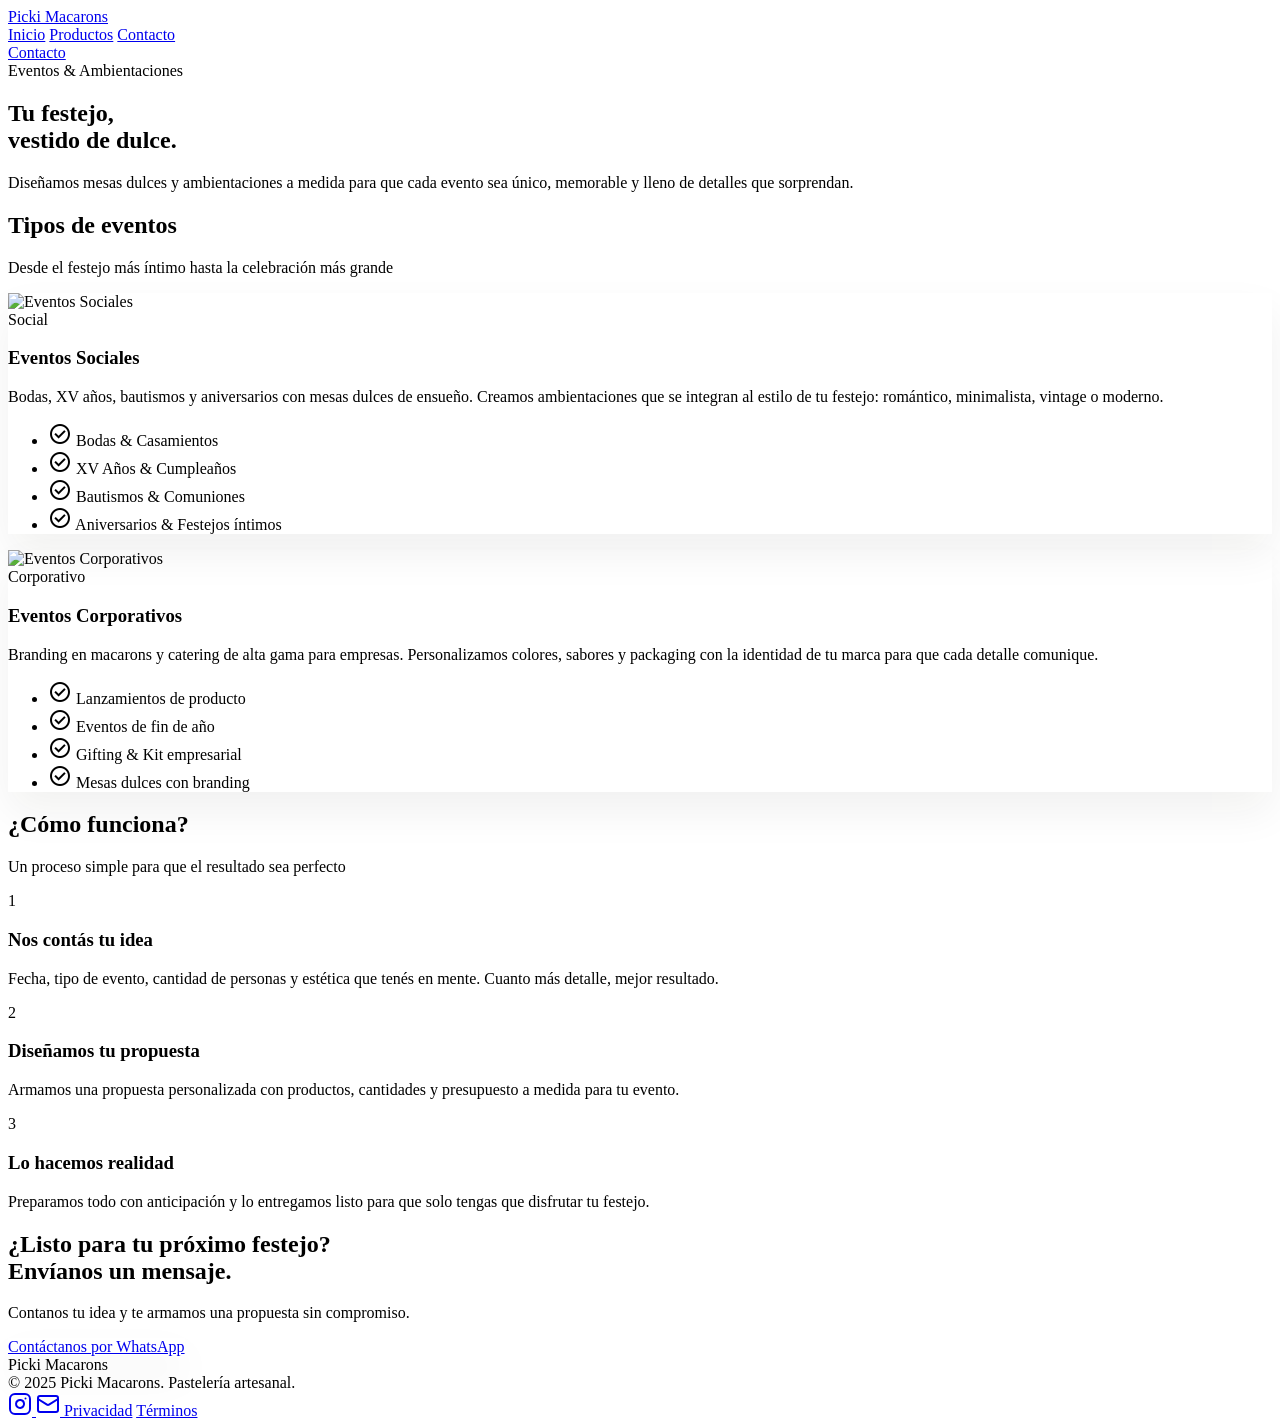
==== ambientaciones.html @ 470e5193 "feat: textos hero actualizados, nueva pagina ambientaciones y nosotros, acorden macarons cerrado por" ====
<!DOCTYPE html>
<html lang="es" class="scroll-smooth">

<head>
  <meta charset="utf-8" />
  <meta name="viewport" content="width=device-width, initial-scale=1.0" />
  <title>Ambientaciones — Picki Macarons</title>
  <meta name="description"
    content="Mesas dulces y ambientaciones artesanales para eventos sociales y corporativos. Bodas, XV años, bautismos y más con el toque Picki." />

  <!-- Tailwind CDN -->
  <script src="https://cdn.tailwindcss.com?plugins=forms,container-queries"></script>

  <!-- Google Fonts -->
  <link
    href="https://fonts.googleapis.com/css2?family=Newsreader:ital,opsz,wght@0,6..72,200..800;1,6..72,200..800&family=Plus+Jakarta+Sans:wght@200..800&display=swap"
    rel="stylesheet" />

  <!-- Material Symbols -->
  <link href="https://fonts.googleapis.com/css2?family=Material+Symbols+Outlined:wght,FILL@100..700,0..1&display=swap"
    rel="stylesheet" />

  <!-- Custom Styles -->
  <link rel="stylesheet" href="css/styles.css" />

  <!-- Tailwind Config -->
  <script>
    tailwind.config = {
      darkMode: "class",
      theme: {
        extend: {
          colors: {
            "outline-variant": "#d4c2c2",
            "on-secondary": "#ffffff",
            "tertiary": "#5f5e5e",
            "outline": "#827473",
            "primary": "#7b5455",
            "surface": "#fdf9f5",
            "on-surface": "#1c1c19",
            "surface-container": "#f1ede9",
            "surface-container-highest": "#e5e2de",
            "surface-bright": "#fdf9f5",
            "background": "#fdf9f5",
            "on-primary-container": "#734e4e",
            "on-secondary-container": "#576867",
            "secondary-container": "#d4e6e5",
            "surface-container-lowest": "#ffffff",
            "secondary": "#516161",
            "surface-container-low": "#f7f3ef",
            "surface-container-high": "#ebe7e4",
            "on-primary": "#ffffff",
            "primary-container": "#f4c2c2",
            "on-surface-variant": "#504444",
            "on-background": "#1c1c19",
            "tertiary-container": "#d0cece",
            "on-tertiary-container": "#585757",
          },
          fontFamily: {
            "headline": ["Newsreader", "serif"],
            "body": ["Plus Jakarta Sans", "sans-serif"],
            "label": ["Plus Jakarta Sans", "sans-serif"],
          },
          borderRadius: {
            "DEFAULT": "1rem",
            "lg": "2rem",
            "xl": "3rem",
            "full": "9999px",
          },
        },
      },
    };
  </script>
</head>

<body class="bg-surface font-body text-on-surface">

  <!-- ===== TOP NAVIGATION ===== -->
  <nav
    class="fixed top-0 w-full z-50 bg-[#fdf9f5]/80 backdrop-blur-md shadow-[0_20px_40px_rgba(28,28,25,0.06)] animate-header">
    <div class="flex justify-between items-center max-w-7xl mx-auto px-8 py-4">
      <a href="index.html"
        class="text-2xl font-bold font-headline text-primary tracking-tight cursor-pointer active:scale-95 duration-200">
        Picki Macarons
      </a>
      <div class="hidden md:flex gap-8 items-center">
        <a class="text-on-surface-variant hover:text-primary transition-colors font-headline italic text-lg hover:scale-105 transition-transform duration-300"
          href="index.html">Inicio</a>
        <a class="text-primary font-bold border-b-2 border-primary-container pb-1 font-headline italic text-lg hover:scale-105 transition-transform duration-300"
          href="index.html#productos">Productos</a>
        <a class="text-on-surface-variant hover:text-primary transition-colors font-headline italic text-lg hover:scale-105 transition-transform duration-300"
          href="index.html#contacto">Contacto</a>
      </div>
      <div class="flex items-center gap-4">
        <a href="https://wa.me/5491123486139" target="_blank" rel="noopener noreferrer"
          class="bg-primary text-on-primary px-6 py-2 rounded-full font-bold text-sm hover:scale-105 transition-transform duration-300 btn-animate">
          Contacto
        </a>
      </div>
    </div>
  </nav>

  <main class="pt-24">

    <!-- ===== HERO ===== -->
    <section class="relative px-8 py-20 lg:py-28 overflow-hidden bg-[#e8f3f1]">
      <div class="max-w-5xl mx-auto text-center animate-hero-text">
        <span
          class="inline-block px-4 py-1.5 mb-6 bg-primary-container text-on-primary-container rounded-full text-xs font-bold tracking-widest uppercase">Eventos
          &amp; Ambientaciones</span>
        <h1 class="font-headline italic text-5xl lg:text-7xl text-primary leading-[1.15] mb-8">
          Tu festejo,<br />vestido de dulce.
        </h1>
        <p class="text-on-surface-variant text-lg lg:text-xl max-w-2xl mx-auto leading-relaxed font-body">
          Diseñamos mesas dulces y ambientaciones a medida para que cada evento sea único, memorable y lleno de detalles que sorprendan.
        </p>
      </div>
    </section>

    <!-- ===== TIPOS DE EVENTOS ===== -->
    <section class="py-24 px-8">
      <div class="max-w-5xl mx-auto">
        <div class="text-center mb-16 animate-on-scroll">
          <h2 class="font-headline italic text-4xl lg:text-5xl text-primary mb-4">Tipos de eventos</h2>
          <p class="text-on-surface-variant font-body">Desde el festejo más íntimo hasta la celebración más grande</p>
        </div>

        <div class="grid grid-cols-1 md:grid-cols-2 gap-10">

          <!-- Eventos Sociales -->
          <div class="group bg-surface rounded-lg editorial-shadow overflow-hidden animate-on-scroll">
            <div class="relative aspect-video overflow-hidden">
              <img alt="Eventos Sociales" class="w-full h-full object-cover group-hover:scale-105 transition-transform duration-500" loading="lazy"
                src="https://lh3.googleusercontent.com/aida-public/[base64]" />
              <div class="absolute inset-0 bg-gradient-to-t from-primary/70 to-transparent"></div>
              <span class="absolute top-4 left-4 bg-primary-container text-on-primary-container text-xs font-bold tracking-widest uppercase px-3 py-1.5 rounded-full">Social</span>
            </div>
            <div class="p-8">
              <h3 class="font-headline italic text-2xl text-primary mb-3">Eventos Sociales</h3>
              <p class="text-on-surface-variant text-sm leading-relaxed mb-6">
                Bodas, XV años, bautismos y aniversarios con mesas dulces de ensueño. Creamos ambientaciones que se integran al estilo de tu festejo: romántico, minimalista, vintage o moderno.
              </p>
              <ul class="space-y-2 text-sm text-on-surface-variant">
                <li class="flex items-center gap-2"><span class="material-symbols-outlined text-primary text-base">check_circle</span> Bodas &amp; Casamientos</li>
                <li class="flex items-center gap-2"><span class="material-symbols-outlined text-primary text-base">check_circle</span> XV Años &amp; Cumpleaños</li>
                <li class="flex items-center gap-2"><span class="material-symbols-outlined text-primary text-base">check_circle</span> Bautismos &amp; Comuniones</li>
                <li class="flex items-center gap-2"><span class="material-symbols-outlined text-primary text-base">check_circle</span> Aniversarios &amp; Festejos íntimos</li>
              </ul>
            </div>
          </div>

          <!-- Eventos Corporativos -->
          <div class="group bg-surface rounded-lg editorial-shadow overflow-hidden animate-on-scroll delay-1">
            <div class="relative aspect-video overflow-hidden">
              <img alt="Eventos Corporativos" class="w-full h-full object-cover group-hover:scale-105 transition-transform duration-500" loading="lazy"
                src="https://lh3.googleusercontent.com/aida-public/[base64]" />
              <div class="absolute inset-0 bg-gradient-to-t from-primary/70 to-transparent"></div>
              <span class="absolute top-4 left-4 bg-secondary-container text-on-secondary-container text-xs font-bold tracking-widest uppercase px-3 py-1.5 rounded-full">Corporativo</span>
            </div>
            <div class="p-8">
              <h3 class="font-headline italic text-2xl text-primary mb-3">Eventos Corporativos</h3>
              <p class="text-on-surface-variant text-sm leading-relaxed mb-6">
                Branding en macarons y catering de alta gama para empresas. Personalizamos colores, sabores y packaging con la identidad de tu marca para que cada detalle comunique.
              </p>
              <ul class="space-y-2 text-sm text-on-surface-variant">
                <li class="flex items-center gap-2"><span class="material-symbols-outlined text-primary text-base">check_circle</span> Lanzamientos de producto</li>
                <li class="flex items-center gap-2"><span class="material-symbols-outlined text-primary text-base">check_circle</span> Eventos de fin de año</li>
                <li class="flex items-center gap-2"><span class="material-symbols-outlined text-primary text-base">check_circle</span> Gifting &amp; Kit empresarial</li>
                <li class="flex items-center gap-2"><span class="material-symbols-outlined text-primary text-base">check_circle</span> Mesas dulces con branding</li>
              </ul>
            </div>
          </div>

        </div>
      </div>
    </section>

    <!-- ===== CÓMO FUNCIONA ===== -->
    <section class="bg-surface-container-low py-24 px-8">
      <div class="max-w-5xl mx-auto">
        <div class="text-center mb-16 animate-on-scroll">
          <h2 class="font-headline italic text-4xl lg:text-5xl text-primary mb-4">¿Cómo funciona?</h2>
          <p class="text-on-surface-variant font-body">Un proceso simple para que el resultado sea perfecto</p>
        </div>
        <div class="grid grid-cols-1 md:grid-cols-3 gap-8">

          <div class="text-center animate-on-scroll">
            <div class="w-16 h-16 rounded-full bg-primary-container flex items-center justify-center mx-auto mb-5">
              <span class="font-headline italic text-2xl text-primary font-bold">1</span>
            </div>
            <h3 class="font-headline italic text-xl text-primary mb-3">Nos contás tu idea</h3>
            <p class="text-on-surface-variant text-sm leading-relaxed">Fecha, tipo de evento, cantidad de personas y estética que tenés en mente. Cuanto más detalle, mejor resultado.</p>
          </div>

          <div class="text-center animate-on-scroll delay-1">
            <div class="w-16 h-16 rounded-full bg-primary-container flex items-center justify-center mx-auto mb-5">
              <span class="font-headline italic text-2xl text-primary font-bold">2</span>
            </div>
            <h3 class="font-headline italic text-xl text-primary mb-3">Diseñamos tu propuesta</h3>
            <p class="text-on-surface-variant text-sm leading-relaxed">Armamos una propuesta personalizada con productos, cantidades y presupuesto a medida para tu evento.</p>
          </div>

          <div class="text-center animate-on-scroll delay-2">
            <div class="w-16 h-16 rounded-full bg-primary-container flex items-center justify-center mx-auto mb-5">
              <span class="font-headline italic text-2xl text-primary font-bold">3</span>
            </div>
            <h3 class="font-headline italic text-xl text-primary mb-3">Lo hacemos realidad</h3>
            <p class="text-on-surface-variant text-sm leading-relaxed">Preparamos todo con anticipación y lo entregamos listo para que solo tengas que disfrutar tu festejo.</p>
          </div>

        </div>
      </div>
    </section>

    <!-- ===== CTA ===== -->
    <section id="contacto-amb" class="py-24 px-8 bg-[#e8f3f1]">
      <div class="max-w-4xl mx-auto text-center animate-on-scroll">
        <h2 class="font-headline italic text-4xl lg:text-5xl text-primary mb-6 leading-tight">
          ¿Listo para tu próximo festejo?<br />Envíanos un mensaje.
        </h2>
        <p class="text-on-surface-variant text-lg mb-10 max-w-xl mx-auto">Contanos tu idea y te armamos una propuesta sin compromiso.</p>
        <a href="https://wa.me/5491123486139" target="_blank" rel="noopener noreferrer"
          class="inline-block bg-[#d4a5a5] text-white px-10 py-4 rounded-full font-bold text-lg editorial-shadow uppercase tracking-widest btn-animate">
          Contáctanos por WhatsApp
        </a>
      </div>
    </section>

  </main>

  <!-- ===== FOOTER ===== -->
  <footer class="w-full mt-auto rounded-t-[2rem] bg-surface-container-low">
    <div class="flex flex-col md:flex-row justify-between items-center px-12 py-10 w-full max-w-7xl mx-auto">
      <div class="mb-8 md:mb-0 text-center md:text-left">
        <div class="font-headline italic text-xl text-primary mb-2">Picki Macarons</div>
        <div class="font-body text-xs tracking-widest uppercase text-on-surface-variant">
          &copy; 2025 Picki Macarons. Pastelería artesanal.
        </div>
      </div>
      <div class="flex gap-8 items-center">
        <a href="https://www.instagram.com/pickimacarons/" target="_blank" rel="noopener noreferrer"
          class="text-on-surface-variant hover:text-primary transition-colors hover:scale-110 duration-300 inline-block">
          <svg xmlns="http://www.w3.org/2000/svg" width="24" height="24" viewBox="0 0 24 24" fill="none"
            stroke="currentColor" stroke-width="2" stroke-linecap="round" stroke-linejoin="round">
            <rect width="20" height="20" x="2" y="2" rx="5" ry="5" />
            <path d="M16 11.37A4 4 0 1 1 12.63 8 4 4 0 0 1 16 11.37z" />
            <line x1="17.5" x2="17.51" y1="6.5" y2="6.5" />
          </svg>
        </a>
        <a href="https://wa.me/5491123486139" target="_blank" rel="noopener noreferrer"
          class="text-on-surface-variant hover:text-primary transition-colors hover:scale-110 duration-300 inline-block">
          <svg xmlns="http://www.w3.org/2000/svg" width="24" height="24" viewBox="0 0 24 24" fill="none"
            stroke="currentColor" stroke-width="2" stroke-linecap="round" stroke-linejoin="round">
            <rect width="20" height="16" x="2" y="4" rx="2" />
            <path d="m22 7-8.97 5.7a1.94 1.94 0 0 1-2.06 0L2 7" />
          </svg>
        </a>
        <a href="#"
          class="font-body text-xs tracking-widest uppercase text-on-surface-variant hover:text-primary transition-all duration-300 hover:underline decoration-primary-container underline-offset-4">Privacidad</a>
        <a href="#"
          class="font-body text-xs tracking-widest uppercase text-on-surface-variant hover:text-primary transition-all duration-300 hover:underline decoration-primary-container underline-offset-4">Términos</a>
      </div>
    </div>
  </footer>

  <!-- Main JS -->
  <script src="js/main.js"></script>
</body>

</html>
---- css/styles.css ----
/* ===== Custom Styles for Picki Macarons ===== */

/* Editorial ambient shadow */
.editorial-shadow {
  box-shadow: 0 20px 40px rgba(28, 28, 25, 0.06);
}

/* Material Symbols baseline */
.material-symbols-outlined {
  font-variation-settings: 'FILL' 0, 'wght' 400, 'GRAD' 0, 'opsz' 24;
}

/* Accordion marker removal */
details > summary::-webkit-details-marker {
  display: none;
}
details > summary {
  list-style: none;
}
details[open] summary .expand-icon {
  transform: rotate(180deg);
}

/* Smooth scroll */
html {
  scroll-behavior: smooth;
}

/* ===== Scroll-triggered Animations ===== */
.animate-on-scroll {
  opacity: 0;
  transform: translateY(30px);
  transition: opacity 0.6s ease-out, transform 0.6s ease-out;
}
.animate-on-scroll.visible {
  opacity: 1;
  transform: translateY(0);
}

/* Staggered children delay */
.animate-on-scroll.delay-1 { transition-delay: 0.1s; }
.animate-on-scroll.delay-2 { transition-delay: 0.2s; }
.animate-on-scroll.delay-3 { transition-delay: 0.3s; }
.animate-on-scroll.delay-4 { transition-delay: 0.4s; }

/* ===== Header entrance ===== */
@keyframes slideDown {
  from { transform: translateY(-100%); }
  to   { transform: translateY(0); }
}
.animate-header {
  animation: slideDown 0.5s ease-out forwards;
}

/* ===== Hero text entrance ===== */
@keyframes fadeInLeft {
  from { opacity: 0; transform: translateX(-50px); }
  to   { opacity: 1; transform: translateX(0); }
}
@keyframes fadeInScale {
  from { opacity: 0; transform: scale(0.95); }
  to   { opacity: 1; transform: scale(1); }
}
.animate-hero-text {
  animation: fadeInLeft 0.8s ease-out forwards;
}
.animate-hero-image {
  animation: fadeInScale 0.8s 0.2s ease-out forwards;
  opacity: 0;
}

/* ===== Product card hover ===== */
.product-card img {
  transition: transform 0.5s ease;
}
.product-card:hover img {
  transform: scale(1.1);
}

/* ===== Button hover micro-interaction ===== */
.btn-animate {
  transition: transform 0.3s ease, box-shadow 0.3s ease;
}
.btn-animate:hover {
  transform: scale(1.05);
}
.btn-animate:active {
  transform: scale(0.98);
}

/* ===== Contact Form Styles ===== */
.input-field {
  width: 100%;
  padding: 0.75rem 1rem;
  border-radius: 0.75rem;
  border: 1px solid #d4c2c2;
  background: #f7f3ef;
  outline: none;
  transition: all 0.2s ease;
  font-family: 'Plus Jakarta Sans', sans-serif;
  color: #1c1c19;
}
.input-field:focus {
  background: #ffffff;
  border-color: #7b5455;
  box-shadow: 0 0 0 2px rgba(123, 84, 85, 0.15);
}
.input-field::placeholder {
  color: #827473;
}

/* Product grid card in contact form */
.product-grid-card {
  display: flex;
  flex-direction: column;
  padding: 1rem;
  background: white;
  border-radius: 1rem;
  border: 1px solid #d4c2c2;
  transition: all 0.2s ease;
}
.product-grid-card.selected {
  border-color: #7b5455;
  box-shadow: 0 0 0 1px #f4c2c2;
}
.product-grid-card:hover {
  border-color: #f4c2c2;
}

/* Quantity button */
.qty-btn {
  width: 2rem;
  height: 2rem;
  border-radius: 9999px;
  display: flex;
  align-items: center;
  justify-content: center;
  transition: background 0.2s;
  cursor: pointer;
  border: none;
  font-size: 1rem;
  font-weight: bold;
}
.qty-minus {
  background: #ebe7e4;
  color: #504444;
}
.qty-minus:hover {
  background: #ddd9d6;
}
.qty-plus {
  background: #f4c2c2;
  color: #7b5455;
}
.qty-plus:hover {
  background: #ecbaba;
}

/* Quantity input */
.qty-input {
  width: 3rem;
  text-align: center;
  font-size: 1rem;
  font-weight: 600;
  color: #1c1c19;
  background: transparent;
  border: none;
  border-bottom: 2px solid transparent;
  outline: none;
  transition: border-color 0.2s;
}
.qty-input:focus {
  border-bottom-color: #7b5455;
}

/* Password gate overlay */
.password-gate {
  position: fixed;
  inset: 0;
  background: #fdf9f5;
  z-index: 100;
  display: flex;
  align-items: center;
  justify-content: center;
}
.password-gate.hidden {
  display: none;
}

/* Success state animation */
@keyframes popIn {
  from { opacity: 0; transform: scale(0.9); }
  to   { opacity: 1; transform: scale(1); }
}
.animate-success {
  animation: popIn 0.5s ease-out forwards;
}
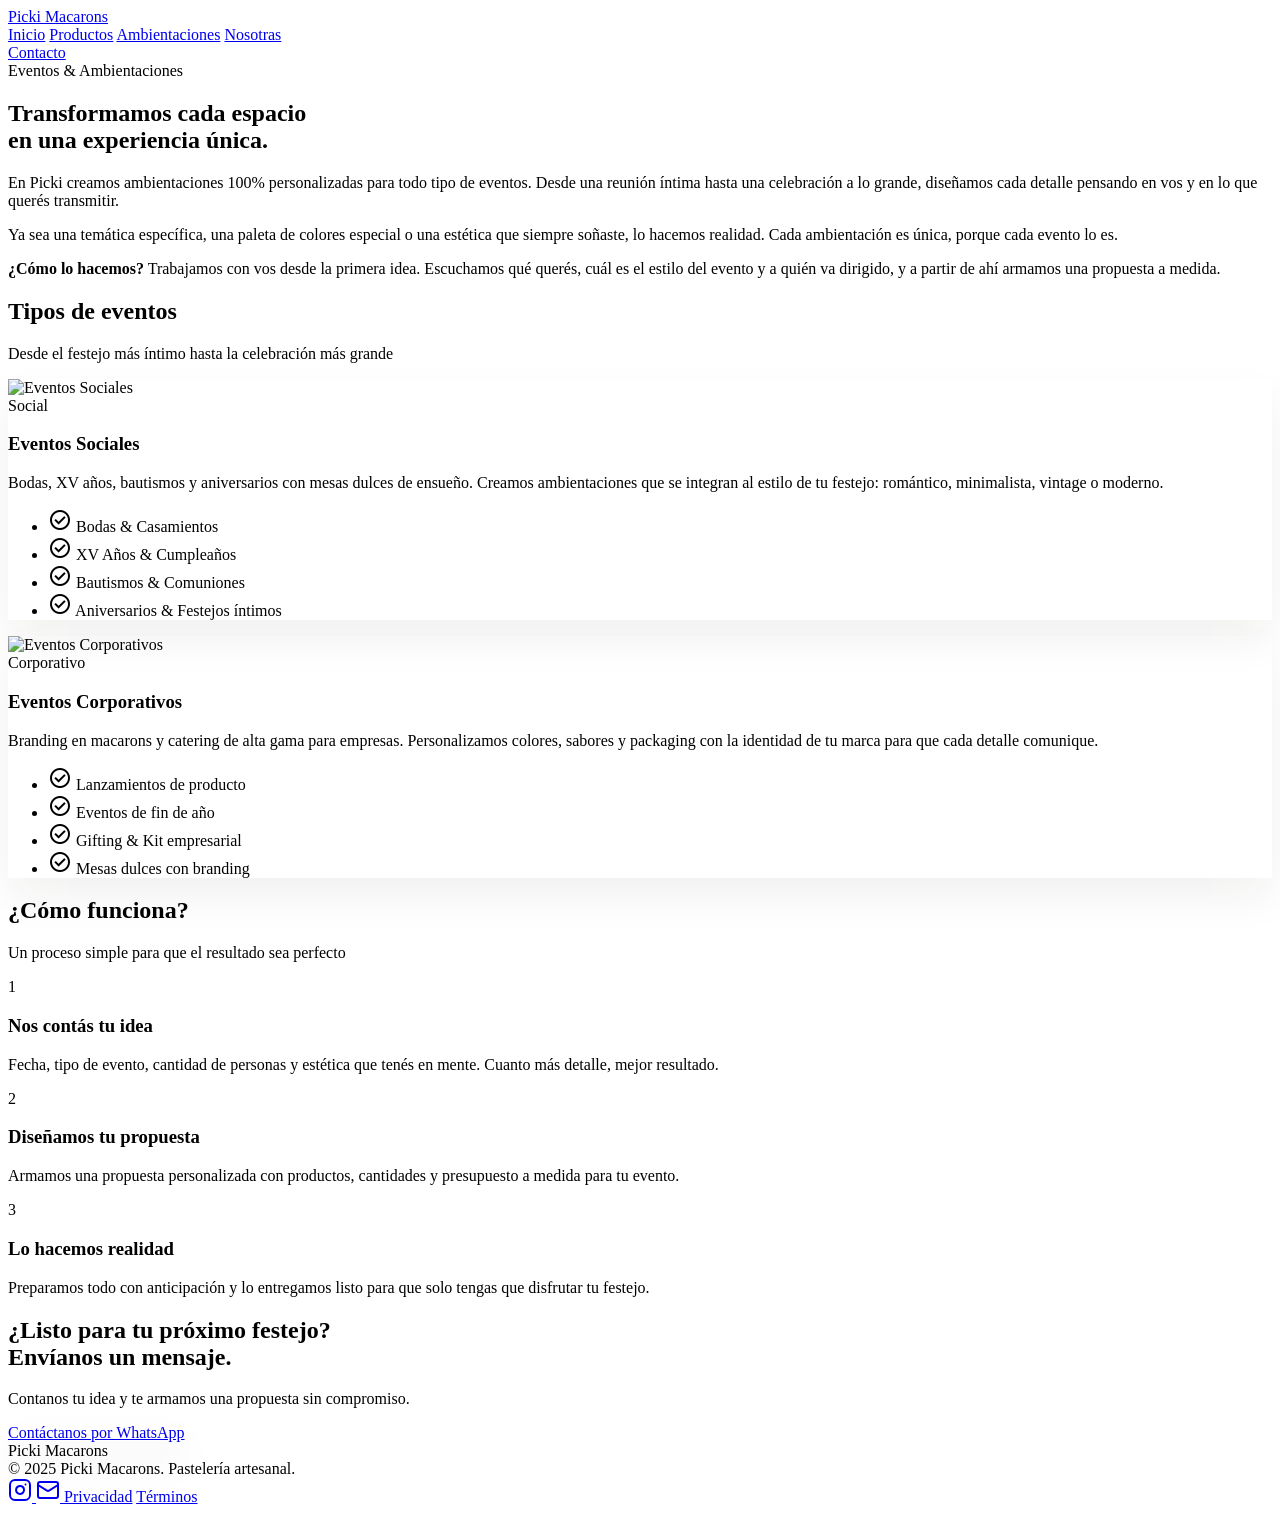
==== commit 133d420d: "Actualiza nav, categorias, textos de ambientaciones y nosotras, agrega opcion Ambientacion en formul" ====
--- a/ambientaciones.html
+++ b/ambientaciones.html
@@ -85,10 +85,12 @@
       <div class="hidden md:flex gap-8 items-center">
         <a class="text-on-surface-variant hover:text-primary transition-colors font-headline italic text-lg hover:scale-105 transition-transform duration-300"
           href="index.html">Inicio</a>
+        <a class="text-on-surface-variant hover:text-primary transition-colors font-headline italic text-lg hover:scale-105 transition-transform duration-300"
+          href="index.html#productos">Productos</a>
         <a class="text-primary font-bold border-b-2 border-primary-container pb-1 font-headline italic text-lg hover:scale-105 transition-transform duration-300"
-          href="index.html#productos">Productos</a>
+          href="ambientaciones.html">Ambientaciones</a>
         <a class="text-on-surface-variant hover:text-primary transition-colors font-headline italic text-lg hover:scale-105 transition-transform duration-300"
-          href="index.html#contacto">Contacto</a>
+          href="nosotros.html">Nosotras</a>
       </div>
       <div class="flex items-center gap-4">
         <a href="https://wa.me/5491123486139" target="_blank" rel="noopener noreferrer"
@@ -108,10 +110,16 @@
           class="inline-block px-4 py-1.5 mb-6 bg-primary-container text-on-primary-container rounded-full text-xs font-bold tracking-widest uppercase">Eventos
           &amp; Ambientaciones</span>
         <h1 class="font-headline italic text-5xl lg:text-7xl text-primary leading-[1.15] mb-8">
-          Tu festejo,<br />vestido de dulce.
+          Transformamos cada espacio<br />en una experiencia única.
         </h1>
-        <p class="text-on-surface-variant text-lg lg:text-xl max-w-2xl mx-auto leading-relaxed font-body">
-          Diseñamos mesas dulces y ambientaciones a medida para que cada evento sea único, memorable y lleno de detalles que sorprendan.
+        <p class="text-on-surface-variant text-lg lg:text-xl max-w-3xl mx-auto leading-relaxed font-body mb-6">
+          En Picki creamos ambientaciones 100% personalizadas para todo tipo de eventos. Desde una reunión íntima hasta una celebración a lo grande, diseñamos cada detalle pensando en vos y en lo que querés transmitir.
+        </p>
+        <p class="text-on-surface-variant text-base lg:text-lg max-w-3xl mx-auto leading-relaxed font-body mb-6">
+          Ya sea una temática específica, una paleta de colores especial o una estética que siempre soñaste, lo hacemos realidad. Cada ambientación es única, porque cada evento lo es.
+        </p>
+        <p class="text-on-surface-variant text-base lg:text-lg max-w-3xl mx-auto leading-relaxed font-body">
+          <strong class="text-primary font-semibold">¿Cómo lo hacemos?</strong> Trabajamos con vos desde la primera idea. Escuchamos qué querés, cuál es el estilo del evento y a quién va dirigido, y a partir de ahí armamos una propuesta a medida.
         </p>
       </div>
     </section>
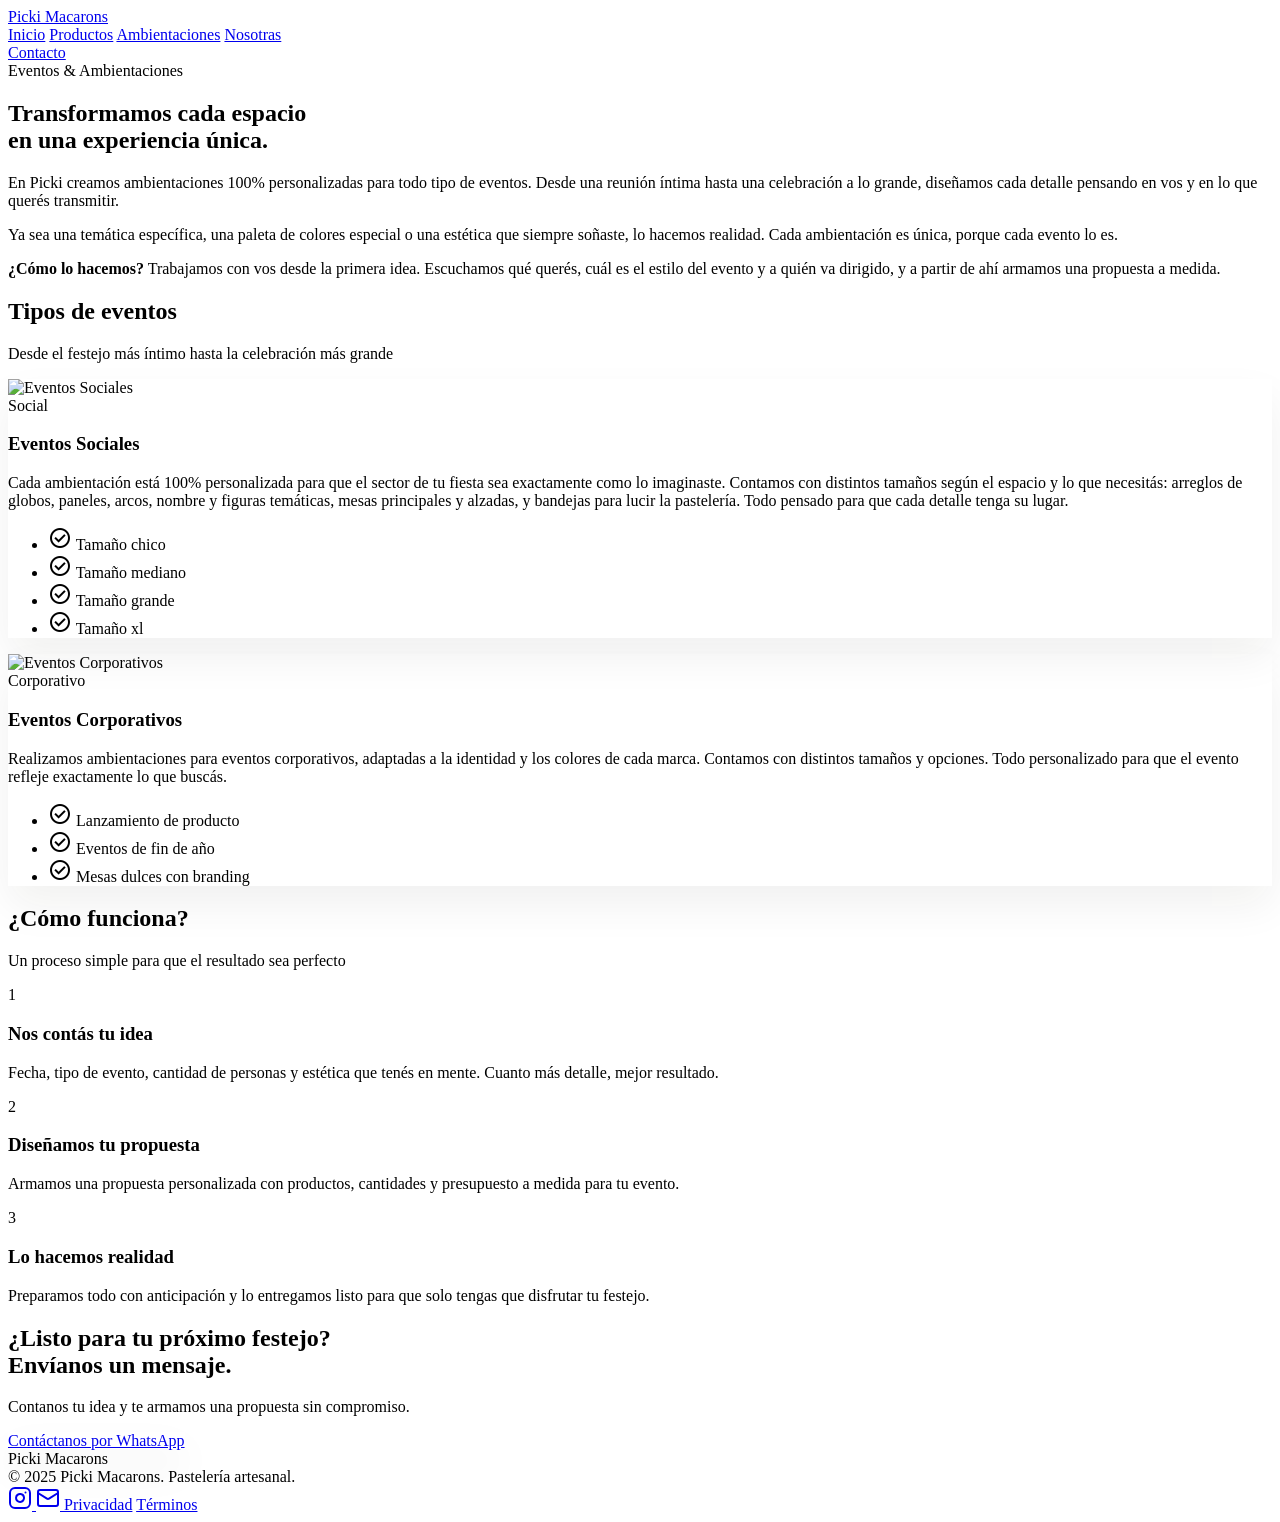
==== commit a01ed2b8: "Mejoras de UI: diseño de categorias, textos y checkboxes" ====
--- a/ambientaciones.html
+++ b/ambientaciones.html
@@ -113,13 +113,17 @@
           Transformamos cada espacio<br />en una experiencia única.
         </h1>
         <p class="text-on-surface-variant text-lg lg:text-xl max-w-3xl mx-auto leading-relaxed font-body mb-6">
-          En Picki creamos ambientaciones 100% personalizadas para todo tipo de eventos. Desde una reunión íntima hasta una celebración a lo grande, diseñamos cada detalle pensando en vos y en lo que querés transmitir.
+          En Picki creamos ambientaciones 100% personalizadas para todo tipo de eventos. Desde una reunión íntima hasta
+          una celebración a lo grande, diseñamos cada detalle pensando en vos y en lo que querés transmitir.
         </p>
         <p class="text-on-surface-variant text-base lg:text-lg max-w-3xl mx-auto leading-relaxed font-body mb-6">
-          Ya sea una temática específica, una paleta de colores especial o una estética que siempre soñaste, lo hacemos realidad. Cada ambientación es única, porque cada evento lo es.
+          Ya sea una temática específica, una paleta de colores especial o una estética que siempre soñaste, lo hacemos
+          realidad. Cada ambientación es única, porque cada evento lo es.
         </p>
         <p class="text-on-surface-variant text-base lg:text-lg max-w-3xl mx-auto leading-relaxed font-body">
-          <strong class="text-primary font-semibold">¿Cómo lo hacemos?</strong> Trabajamos con vos desde la primera idea. Escuchamos qué querés, cuál es el estilo del evento y a quién va dirigido, y a partir de ahí armamos una propuesta a medida.
+          <strong class="text-primary font-semibold">¿Cómo lo hacemos?</strong> Trabajamos con vos desde la primera
+          idea. Escuchamos qué querés, cuál es el estilo del evento y a quién va dirigido, y a partir de ahí armamos una
+          propuesta a medida.
         </p>
       </div>
     </section>
@@ -137,21 +141,35 @@
           <!-- Eventos Sociales -->
           <div class="group bg-surface rounded-lg editorial-shadow overflow-hidden animate-on-scroll">
             <div class="relative aspect-video overflow-hidden">
-              <img alt="Eventos Sociales" class="w-full h-full object-cover group-hover:scale-105 transition-transform duration-500" loading="lazy"
+              <img alt="Eventos Sociales"
+                class="w-full h-full object-cover group-hover:scale-105 transition-transform duration-500"
+                loading="lazy"
                 src="https://lh3.googleusercontent.com/aida-public/[base64]" />
               <div class="absolute inset-0 bg-gradient-to-t from-primary/70 to-transparent"></div>
-              <span class="absolute top-4 left-4 bg-primary-container text-on-primary-container text-xs font-bold tracking-widest uppercase px-3 py-1.5 rounded-full">Social</span>
+              <span
+                class="absolute top-4 left-4 bg-primary-container text-on-primary-container text-xs font-bold tracking-widest uppercase px-3 py-1.5 rounded-full">Social</span>
             </div>
             <div class="p-8">
               <h3 class="font-headline italic text-2xl text-primary mb-3">Eventos Sociales</h3>
               <p class="text-on-surface-variant text-sm leading-relaxed mb-6">
-                Bodas, XV años, bautismos y aniversarios con mesas dulces de ensueño. Creamos ambientaciones que se integran al estilo de tu festejo: romántico, minimalista, vintage o moderno.
+                Cada ambientación está 100% personalizada para que el sector de tu fiesta sea exactamente como lo
+                imaginaste. Contamos con distintos tamaños según el espacio y lo que necesitás: arreglos de globos,
+                paneles, arcos, nombre y figuras temáticas, mesas principales y alzadas, y bandejas para lucir la
+                pastelería. Todo pensado para que cada detalle tenga su lugar.
               </p>
               <ul class="space-y-2 text-sm text-on-surface-variant">
-                <li class="flex items-center gap-2"><span class="material-symbols-outlined text-primary text-base">check_circle</span> Bodas &amp; Casamientos</li>
-                <li class="flex items-center gap-2"><span class="material-symbols-outlined text-primary text-base">check_circle</span> XV Años &amp; Cumpleaños</li>
-                <li class="flex items-center gap-2"><span class="material-symbols-outlined text-primary text-base">check_circle</span> Bautismos &amp; Comuniones</li>
-                <li class="flex items-center gap-2"><span class="material-symbols-outlined text-primary text-base">check_circle</span> Aniversarios &amp; Festejos íntimos</li>
+                <li class="flex items-center gap-2"><span
+                    class="material-symbols-outlined text-primary text-base">check_circle</span> Tamaño chico
+                </li>
+                <li class="flex items-center gap-2"><span
+                    class="material-symbols-outlined text-primary text-base">check_circle</span> Tamaño mediano
+                </li>
+                <li class="flex items-center gap-2"><span
+                    class="material-symbols-outlined text-primary text-base">check_circle</span> Tamaño grande
+                </li>
+                <li class="flex items-center gap-2"><span
+                    class="material-symbols-outlined text-primary text-base">check_circle</span> Tamaño xl
+                </li>
               </ul>
             </div>
           </div>
@@ -159,21 +177,31 @@
           <!-- Eventos Corporativos -->
           <div class="group bg-surface rounded-lg editorial-shadow overflow-hidden animate-on-scroll delay-1">
             <div class="relative aspect-video overflow-hidden">
-              <img alt="Eventos Corporativos" class="w-full h-full object-cover group-hover:scale-105 transition-transform duration-500" loading="lazy"
+              <img alt="Eventos Corporativos"
+                class="w-full h-full object-cover group-hover:scale-105 transition-transform duration-500"
+                loading="lazy"
                 src="https://lh3.googleusercontent.com/aida-public/[base64]" />
               <div class="absolute inset-0 bg-gradient-to-t from-primary/70 to-transparent"></div>
-              <span class="absolute top-4 left-4 bg-secondary-container text-on-secondary-container text-xs font-bold tracking-widest uppercase px-3 py-1.5 rounded-full">Corporativo</span>
+              <span
+                class="absolute top-4 left-4 bg-secondary-container text-on-secondary-container text-xs font-bold tracking-widest uppercase px-3 py-1.5 rounded-full">Corporativo</span>
             </div>
             <div class="p-8">
               <h3 class="font-headline italic text-2xl text-primary mb-3">Eventos Corporativos</h3>
               <p class="text-on-surface-variant text-sm leading-relaxed mb-6">
-                Branding en macarons y catering de alta gama para empresas. Personalizamos colores, sabores y packaging con la identidad de tu marca para que cada detalle comunique.
+                Realizamos ambientaciones para eventos corporativos, adaptadas a la identidad y los colores de cada
+                marca. Contamos con distintos tamaños y opciones. Todo personalizado para que el evento refleje
+                exactamente lo que buscás.
               </p>
               <ul class="space-y-2 text-sm text-on-surface-variant">
-                <li class="flex items-center gap-2"><span class="material-symbols-outlined text-primary text-base">check_circle</span> Lanzamientos de producto</li>
-                <li class="flex items-center gap-2"><span class="material-symbols-outlined text-primary text-base">check_circle</span> Eventos de fin de año</li>
-                <li class="flex items-center gap-2"><span class="material-symbols-outlined text-primary text-base">check_circle</span> Gifting &amp; Kit empresarial</li>
-                <li class="flex items-center gap-2"><span class="material-symbols-outlined text-primary text-base">check_circle</span> Mesas dulces con branding</li>
+                <li class="flex items-center gap-2"><span
+                    class="material-symbols-outlined text-primary text-base">check_circle</span> Lanzamiento de producto
+                </li>
+                <li class="flex items-center gap-2"><span
+                    class="material-symbols-outlined text-primary text-base">check_circle</span> Eventos de fin de año
+                </li>
+                <li class="flex items-center gap-2"><span
+                    class="material-symbols-outlined text-primary text-base">check_circle</span> Mesas dulces con branding
+                </li>
               </ul>
             </div>
           </div>
@@ -196,7 +224,8 @@
               <span class="font-headline italic text-2xl text-primary font-bold">1</span>
             </div>
             <h3 class="font-headline italic text-xl text-primary mb-3">Nos contás tu idea</h3>
-            <p class="text-on-surface-variant text-sm leading-relaxed">Fecha, tipo de evento, cantidad de personas y estética que tenés en mente. Cuanto más detalle, mejor resultado.</p>
+            <p class="text-on-surface-variant text-sm leading-relaxed">Fecha, tipo de evento, cantidad de personas y
+              estética que tenés en mente. Cuanto más detalle, mejor resultado.</p>
           </div>
 
           <div class="text-center animate-on-scroll delay-1">
@@ -204,7 +233,8 @@
               <span class="font-headline italic text-2xl text-primary font-bold">2</span>
             </div>
             <h3 class="font-headline italic text-xl text-primary mb-3">Diseñamos tu propuesta</h3>
-            <p class="text-on-surface-variant text-sm leading-relaxed">Armamos una propuesta personalizada con productos, cantidades y presupuesto a medida para tu evento.</p>
+            <p class="text-on-surface-variant text-sm leading-relaxed">Armamos una propuesta personalizada con
+              productos, cantidades y presupuesto a medida para tu evento.</p>
           </div>
 
           <div class="text-center animate-on-scroll delay-2">
@@ -212,7 +242,8 @@
               <span class="font-headline italic text-2xl text-primary font-bold">3</span>
             </div>
             <h3 class="font-headline italic text-xl text-primary mb-3">Lo hacemos realidad</h3>
-            <p class="text-on-surface-variant text-sm leading-relaxed">Preparamos todo con anticipación y lo entregamos listo para que solo tengas que disfrutar tu festejo.</p>
+            <p class="text-on-surface-variant text-sm leading-relaxed">Preparamos todo con anticipación y lo entregamos
+              listo para que solo tengas que disfrutar tu festejo.</p>
           </div>
 
         </div>
@@ -225,7 +256,8 @@
         <h2 class="font-headline italic text-4xl lg:text-5xl text-primary mb-6 leading-tight">
           ¿Listo para tu próximo festejo?<br />Envíanos un mensaje.
         </h2>
-        <p class="text-on-surface-variant text-lg mb-10 max-w-xl mx-auto">Contanos tu idea y te armamos una propuesta sin compromiso.</p>
+        <p class="text-on-surface-variant text-lg mb-10 max-w-xl mx-auto">Contanos tu idea y te armamos una propuesta
+          sin compromiso.</p>
         <a href="https://wa.me/5491123486139" target="_blank" rel="noopener noreferrer"
           class="inline-block bg-[#d4a5a5] text-white px-10 py-4 rounded-full font-bold text-lg editorial-shadow uppercase tracking-widest btn-animate">
           Contáctanos por WhatsApp
@@ -274,4 +306,4 @@
   <script src="js/main.js"></script>
 </body>
 
-</html>
+</html>
